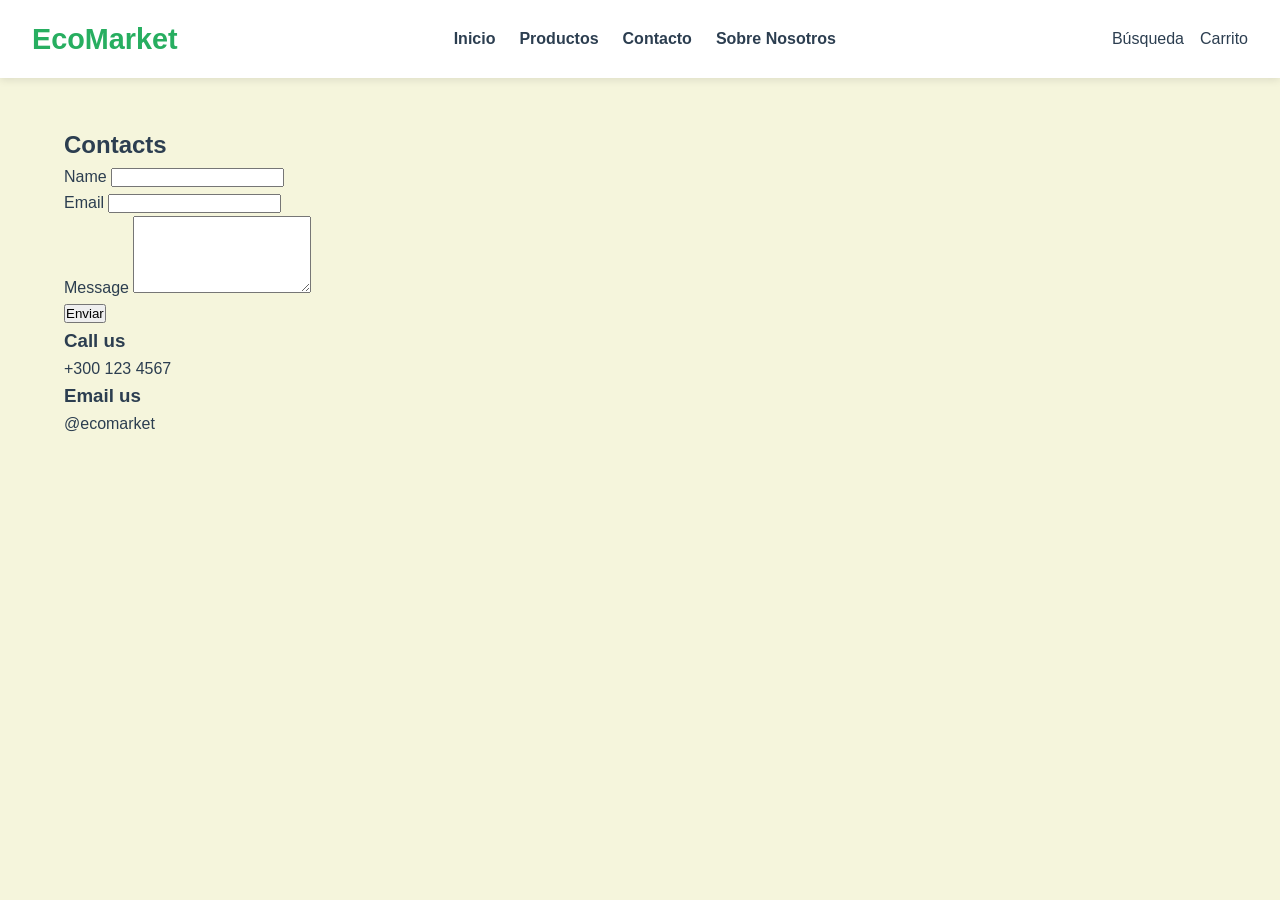
==== views/contacto.html @ be8aff86 "añadido html de contacto" ====
<!DOCTYPE html>
<html lang="es">
<head>
    <meta charset="UTF-8">
    <meta name="viewport" content="width=device-width, initial-scale=1.0">
    <title>EcoMarket - Contacto</title>
    <link rel="stylesheet" href="../Css/main.css">
    <link rel="stylesheet" href="../Css/layout.css">
    <link rel="stylesheet" href="../Css/components.css">
</head>
<body>
    <header class="site-header">
        <div class="logo">
            <h1>EcoMarket</h1>
        </div>
        <nav class="nav-menu">
            <ul>
                <li><a href="../index.html">Inicio</a></li>
                <li><a href="products.html">Productos</a></li>
                <li><a href="contacto.html">Contacto</a></li>
                <li><a href="sobre-nosotros.html">Sobre Nosotros</a></li>
            </ul>
        </nav>
        <div class="header-actions">
            <a href="#" class="search-btn">Búsqueda</a>
            <a href="#" class="cart-btn">Carrito</a>
        </div>
    </header>

    <main class="main-content contact-layout">
        <section class="contact-form-card">
            <h2>Contacts</h2>
            <form action="#" method="POST" class="contact-form">
                <div class="form-group">
                    <label for="name">Name</label>
                    <input type="text" id="name" name="name" class="form-input" required>
                </div>
                <div class="form-group">
                    <label for="email">Email</label>
                    <input type="email" id="email" name="email" class="form-input" required>
                </div>
                <div class="form-group">
                    <label for="message">Message</label>
                    <textarea id="message" name="message" rows="5" class="form-input form-textarea" required></textarea>
                </div>
                <button type="submit" class="btn-submit">Enviar</button>
            </form>
        </section>

        <aside class="contact-info-sidebar">
            <div class="info-card">
                <h3>Call us</h3>
                <p class="info-highlight">+300 123 4567</p>
            </div>
            <div class="info-card">
                <h3>Email us</h3>
                <p class="info-highlight">@ecomarket</p>
            </div>
        </aside>
    </main>
</body>
</html>
---- Css/main.css ----
/* main-Reset, variables, tipografía como se utilizara todo*/
:root {
  --primary-color: #2ecc71;
  --primary-dark: #27ae60;
  --bg-light: #f5f5dc;
  --text-color: #2c3e50;
  --text-muted: #7f8c8d;
  --white: #ffffff;
  --shadow-color: rgba(0, 0, 0, 0.1);
  

  --font-family: 'Segoe UI', Tahoma, Geneva, Verdana, sans-serif;
  --border-radius: 12px;
  --transition-fast: 0.3s ease;
}

* {
  margin: 0;
  padding: 0;
  box-sizing: border-box;
}

body {
  font-family: var(--font-family);
  background-color: var(--bg-light);
  color: var(--text-color);
  line-height: 1.6;
}

a {
  text-decoration: none;
  color: inherit;
}

ul {
  list-style: none;
}

img {
  max-width: 100%;
  height: auto;
  display: block;
}
---- Css/layout.css ----
/* layout-Header, Footer, Grid systems*/
/* main */
.site-header {
  background-color: var(--white);
  padding: 1rem 2rem;
  display: flex;
  justify-content: space-between;
  align-items: center;
  box-shadow: 0 2px 8px var(--shadow-color);
  position: sticky;
  top: 0;
  z-index: 100;
}

.logo h1 {
  color: var(--primary-dark);
  font-size: 1.8rem;
  font-weight: bold;
}

.nav-menu ul {
  display: flex;
  gap: 1.5rem;
}

.nav-menu a {
  font-weight: 600;
  color: var(--text-color);
  transition: color var(--transition-fast);
}

.nav-menu a.active,
.nav-menu a:hover {
  color: var(--primary-dark);
}

.header-actions {
  display: flex;
  gap: 1rem;
}




.hero-content h2 {
  font-size: 2.5rem;
  margin-bottom: 1rem;
}

.hero-content p {
  font-size: 1.2rem;
  margin-bottom: 2rem;
}


.main-content {
  max-width: 1200px;
  margin: 3rem auto;
  padding: 0 1.5rem;
}


.filters-sidebar {
  background-color: var(--white);
  padding: 1.5rem;
  border-radius: var(--border-radius);
  box-shadow: 0 4px 12px var(--shadow-color);
  height: fit-content;
}

.filter-group {
  margin-bottom: 1.5rem;
}

.filter-group h4 {
  margin-bottom: 0.5rem;
  color: var(--primary-dark);
}

.products-grid {
  display: grid;
  grid-template-columns: 1fr;
  gap: 1.5rem;
}

.pagination {
  display: flex;
  justify-content: center;
  gap: 0.5rem;
  margin-top: 3rem;
}

.page-link {
  padding: 0.5rem 1rem;
  background-color: var(--white);
  border: 1px solid #ddd;
  border-radius: 8px;
  color: var(--text-color);
  font-weight: 600;
}

.page-link.active,
.page-link:hover {
  background-color: var(--primary-color);
  color: var(--white);
  border-color: var(--primary-color);
}
.catalog-layout {
  display: grid;
  grid-template-columns: 260px 1fr; /* 260px para los filtros, el resto (1fr) para los productos */
  gap: 2rem;
  padding: 2rem;
  align-items: start;
  max-width: 1200px;
  margin: 0 auto;
}

@media (min-width: 1024px) {
  .catalog-layout {
    grid-template-columns: 250px 1fr;
  }

  .filters-sidebar {
    position: sticky;
    top: 5rem;
  }

  .products-grid {
    grid-template-columns: repeat(3, 1fr);
  }
}
.featured-products h3 {
  text-align: center;
  font-size: 2rem;
  margin-bottom: 2rem;
  color: var(--primary-dark);
}


.products-grid {
  display: grid;
  grid-template-columns: repeat(1, 1fr); /* 1 columna en móvil */
  gap: 2rem;
}

/*BASE PARA CELULARES (Se aplica por defecto a pantallas pequeñas) */
.products-grid {
  display: grid;
  grid-template-columns: 1fr; /* Una sola columna para que encaje perfecto en el celular */
  gap: 1.5rem;
}



/* 3. ESCRITORIO / COMPUTADOR (Se activa en pantallas mayores a 1024px) */
@media (min-width: 1024px) {
  .products-grid {
    grid-template-columns: repeat(3, 1fr); /* Se expande a 3 columnas */
  }
}

@media (min-width: 1024px) {
  .products-grid {
    grid-template-columns: repeat(3, 1fr); /* 3 columnas en escritorio */
  }
}


.site-footer {
  background-color: var(--text-color);
  color: var(--white);
  text-align: center;
  padding: 2rem 1rem;
  margin-top: 4rem;
}

.site-footer p {
  margin-bottom: 0.5rem;
  font-size: 0.9rem;
}
---- Css/components.css ----
/* components */
.product-card {
  background-color: var(--white);
  border-radius: var(--border-radius);
  padding: 1.5rem;
  text-align: center;
  box-shadow: 0 4px 12px var(--shadow-color);
  

  display: flex;
  flex-direction: column;
  justify-content: space-between;
  position: relative; 
  
  transition: transform var(--transition-fast), box-shadow var(--transition-fast);
}

.product-card img {
  border-radius: calc(var(--border-radius) - 4px);
  height: 180px;
  object-fit: cover;
  margin-bottom: 1rem;
}

.product-card h4 {
  font-size: 1.1rem;
  margin-bottom: 0.5rem;
  color: var(--text-color);
}

.product-price {
  font-weight: bold;
  color: var(--primary-dark);
  font-size: 1.1rem;
  margin-bottom: 1rem;
}


.btn-details {
  display: inline-block;
  background-color: transparent;
  color: var(--primary-dark);
  border: 2px solid var(--primary-dark);
  padding: 0.5rem 1.2rem;
  font-weight: 600;
  border-radius: 20px;
  transition: all var(--transition-fast);
}

.btn-details:hover {
  background-color: var(--primary-dark);
  color: var(--white);
}
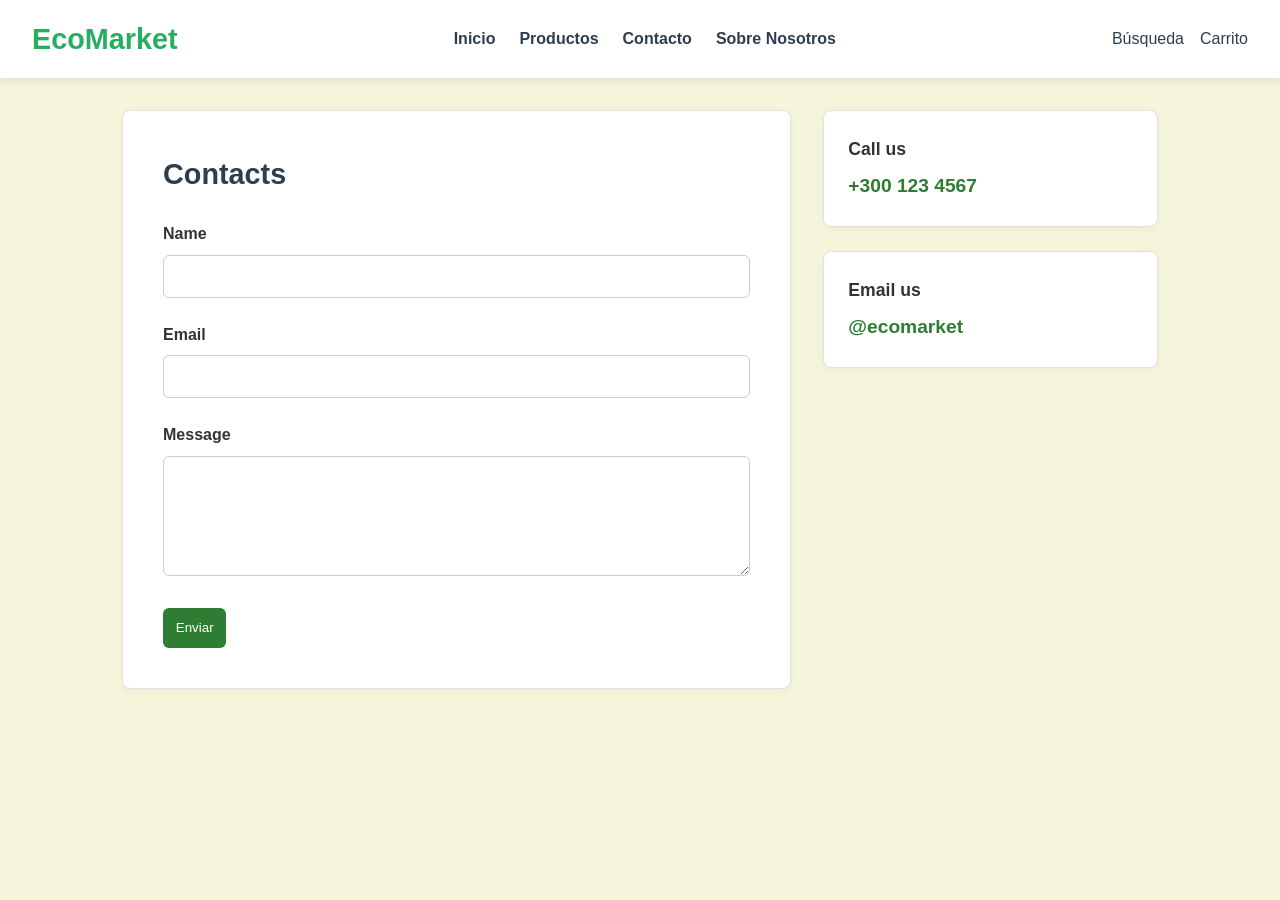
==== commit cabcabe3: "diseño de la pagina de contacto" ====
--- a/views/contacto.html
+++ b/views/contacto.html
@@ -7,6 +7,7 @@
     <link rel="stylesheet" href="../Css/main.css">
     <link rel="stylesheet" href="../Css/layout.css">
     <link rel="stylesheet" href="../Css/components.css">
+    <link rel="stylesheet" href="../Css/animations.css">
 </head>
 <body>
     <header class="site-header">
@@ -30,7 +31,7 @@
     <main class="main-content contact-layout">
         <section class="contact-form-card">
             <h2>Contacts</h2>
-            <form action="#" method="POST" class="contact-form">
+            <form class="contact-form">
                 <div class="form-group">
                     <label for="name">Name</label>
                     <input type="text" id="name" name="name" class="form-input" required>
--- a/Css/layout.css
+++ b/Css/layout.css
@@ -179,3 +179,26 @@
   font-size: 0.9rem;
 }
 
+/* Layout */
+.contact-layout {
+  display: grid;
+  grid-template-columns: 2fr 1fr;
+  gap: 2rem;
+  padding: 2rem;
+  max-width: 1100px;
+  margin: 0 auto;
+  align-items: start;
+}
+
+.contact-info-sidebar {
+  display: flex;
+  flex-direction: column;
+  gap: 1.5rem;
+}
+
+
+@media (max-width: 768px) {
+  .contact-layout {
+    grid-template-columns: 1fr;
+  }
+}
--- a/Css/components.css
+++ b/Css/components.css
@@ -50,4 +50,78 @@
 .btn-details:hover {
   background-color: var(--primary-dark);
   color: var(--white);
+}
+/* contacto*/
+/* Tarjeta principal */
+.contact-form-card {
+  background-color: #ffffff;
+  padding: 2.5rem;
+  border: 1px solid #e0e0e0;
+  border-radius: 8px;
+  box-shadow: 0 2px 8px rgba(0, 0, 0, 0.04);
+}
+
+.contact-form-card h2 {
+  font-size: 1.8rem;
+  margin-bottom: 1.5rem;
+  color: #2c3e50;
+}
+
+.form-group {
+  margin-bottom: 1.5rem;
+}
+
+.form-group label {
+  display: block;
+  margin-bottom: 0.5rem;
+  font-weight: 600;
+  color: #333333;
+}
+
+.form-input {
+  width: 100%;
+  padding: 0.75rem;
+  border: 1px solid #cccccc;
+  border-radius: 6px;
+  font-size: 0.95rem;
+  box-sizing: border-box;
+}
+
+.form-input:focus {
+  outline: none;
+  border-color: #2e7d32;
+  box-shadow: 0 0 0 3px rgba(46, 125, 50, 0.15);
+}
+
+.form-textarea {
+  resize: vertical;
+  min-height: 120px;
+}
+.btn-submit {
+  background-color: #2e7d32;
+  color: #ffffff;
+  padding: 0.8rem;
+  border-radius: 6px;
+  border: none;
+}
+
+.info-card {
+  background-color: #ffffff;
+  padding: 1.5rem;
+  border: 1px solid #e0e0e0;
+  border-radius: 8px;
+  box-shadow: 0 2px 8px rgba(0, 0, 0, 0.04);
+}
+
+.info-card h3 {
+  font-size: 1.1rem;
+  color: #333333;
+  margin-bottom: 0.5rem;
+}
+
+.info-highlight {
+  font-size: 1.2rem;
+  font-weight: bold;
+  color: #2e7d32;
+  margin: 0;
 }
--- a/Css/animations.css
+++ b/Css/animations.css
@@ -0,0 +1,9 @@
+/* animaciones contacto*/
+.btn-submit {
+  transition: background-color 0.3s ease, transform 0.2s ease;
+}
+
+.btn-submit:hover {
+  background-color: #1b5e20;
+  transform: translateY(-2px);
+}
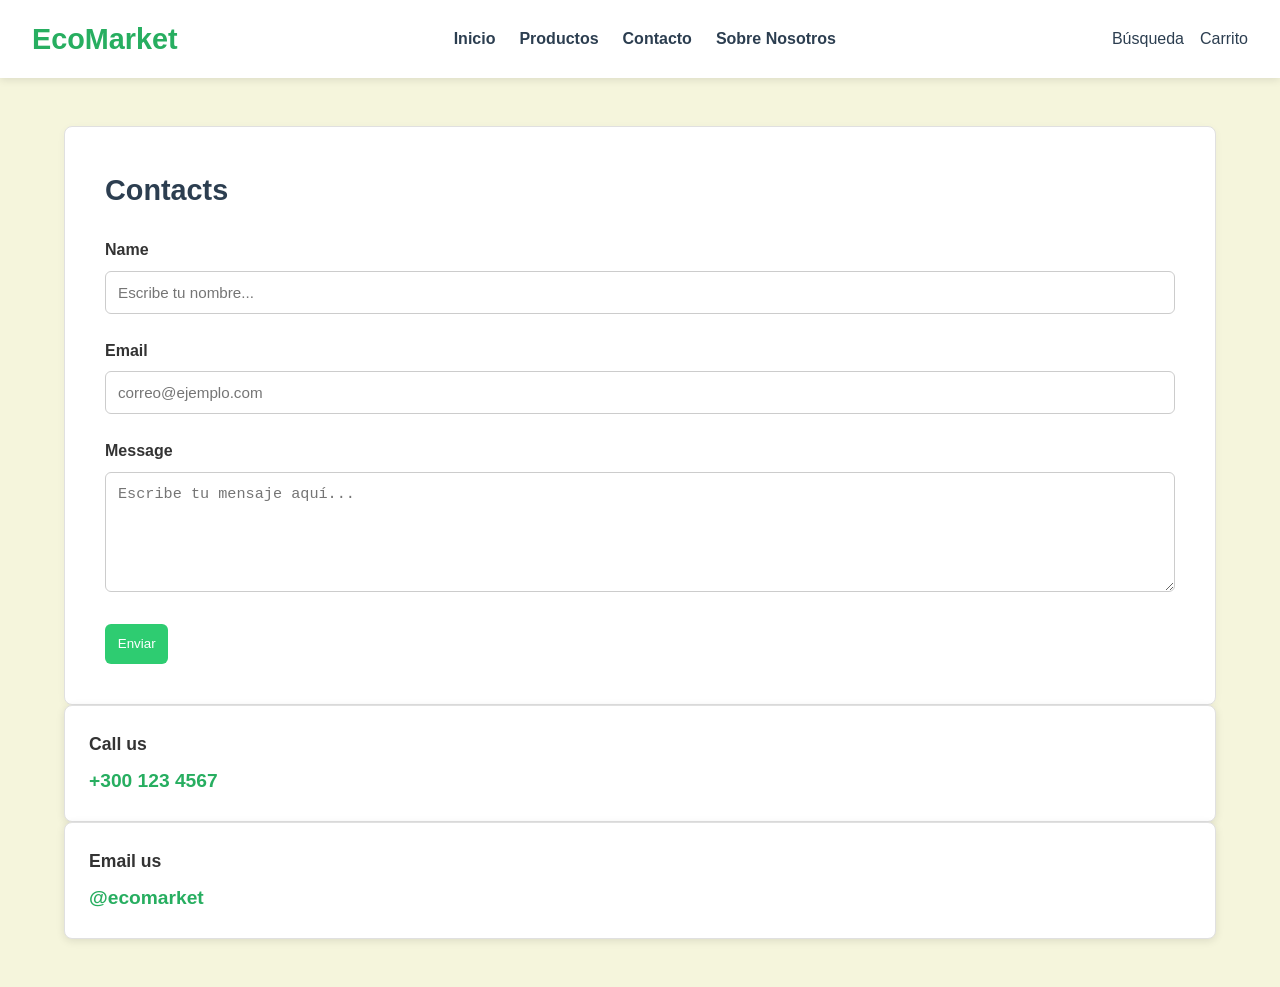
==== commit ccd06170: "animaciones y bordes de la casillas de la pagina contacto" ====
--- a/views/contacto.html
+++ b/views/contacto.html
@@ -34,15 +34,15 @@
             <form class="contact-form">
                 <div class="form-group">
                     <label for="name">Name</label>
-                    <input type="text" id="name" name="name" class="form-input" required>
+                    <input type="text" id="name" name="name" class="form-input" placeholder="Escribe tu nombre..." required>
                 </div>
                 <div class="form-group">
                     <label for="email">Email</label>
-                    <input type="email" id="email" name="email" class="form-input" required>
+                    <input type="email" id="email" name="email" class="form-input" placeholder="correo@ejemplo.com" required>
                 </div>
                 <div class="form-group">
                     <label for="message">Message</label>
-                    <textarea id="message" name="message" rows="5" class="form-input form-textarea" required></textarea>
+                    <textarea id="message" name="message" rows="5" class="form-input form-textarea" placeholder="Escribe tu mensaje aquí..." required></textarea>
                 </div>
                 <button type="submit" class="btn-submit">Enviar</button>
             </form>
--- a/Css/main.css
+++ b/Css/main.css
@@ -40,4 +40,4 @@
   max-width: 100%;
   height: auto;
   display: block;
-}+}
--- a/Css/layout.css
+++ b/Css/layout.css
@@ -179,26 +179,80 @@
   font-size: 0.9rem;
 }
 
-/* Layout */
-.contact-layout {
-  display: grid;
-  grid-template-columns: 2fr 1fr;
-  gap: 2rem;
-  padding: 2rem;
+/* Layout Sobre Nosotros */
+.about-layout {
   max-width: 1100px;
   margin: 0 auto;
-  align-items: start;
-}
-
-.contact-info-sidebar {
+  padding: 2rem;
   display: flex;
   flex-direction: column;
-  gap: 1.5rem;
-}
-
+  gap: 2rem;
+}
+
+.about-block {
+  display: grid;
+  gap: 2rem;
+  align-items: center;
+}
+
+.about-block.left-image {
+  grid-template-columns: 250px 1fr;
+}
+
+.about-block.right-image {
+  grid-template-columns: 1fr 250px;
+}
 
 @media (max-width: 768px) {
-  .contact-layout {
+  .about-block.left-image,
+  .about-block.right-image {
     grid-template-columns: 1fr;
   }
+
+  .about-block.right-image .about-image-placeholder {
+    grid-row: 1;
+  }
+}
+.story-image {
+  flex: 1;
+  background-color: #f4f6f8;
+  height: 250px;
+  border-radius: 6px;
+  display: flex;
+  align-items: center;
+  justify-content: center;
+  color: #888888;
+  border: 1px dashed #cccccc;
+  font-weight: 500;
+}
+.testimonial-carousel {
+  display: flex;
+  gap: 1.5rem;
+  overflow-x: auto;
+  padding-bottom: 1rem;
+  padding: 10px 5px 15px 5px;
+  scroll-snap-type: x mandatory;
+  scrollbar-width: thin;
+}
+
+.testimonial-card {
+  flex: 0 0 320px;
+  scroll-snap-align: start;
+  background-color: #ffffff;
+  padding: 2rem;
+  border-radius: 8px;
+  border: 1px solid #e0e0e0;
+  display: flex;
+  flex-direction: column;
+  align-items: center;
+  text-align: center;
+}
+@media (max-width: 768px) {
+  .story-section {
+    flex-direction: column;
+  }
+  .story-image {
+    width: 100%;
+    height: 180px;
+  }
 }
--- a/Css/components.css
+++ b/Css/components.css
@@ -98,19 +98,19 @@
   min-height: 120px;
 }
 .btn-submit {
-  background-color: #2e7d32;
-  color: #ffffff;
+  background-color: var(--primary-color);
+  color: var(--white);
   padding: 0.8rem;
   border-radius: 6px;
   border: none;
 }
 
 .info-card {
-  background-color: #ffffff;
+  background-color: var(--white);
   padding: 1.5rem;
   border: 1px solid #e0e0e0;
   border-radius: 8px;
-  box-shadow: 0 2px 8px rgba(0, 0, 0, 0.04);
+  box-shadow: 0 2px 8px var(--shadow-color);
 }
 
 .info-card h3 {
@@ -122,6 +122,8 @@
 .info-highlight {
   font-size: 1.2rem;
   font-weight: bold;
-  color: #2e7d32;
+  color: var(--primary-dark);
   margin: 0;
-}+}
+
+
--- a/Css/animations.css
+++ b/Css/animations.css
@@ -4,6 +4,18 @@
 }
 
 .btn-submit:hover {
-  background-color: #1b5e20;
+  background-color: var(--primarly-dark);
   transform: translateY(-2px);
+}
+
+.form-input:not(:placeholder-shown),
+.form-textarea:not(:placeholder-shown) {
+  border-color: #d32f2f; /* Rojo */
+  box-shadow: 0 0 0 3px rgba(211, 47, 47, 0.1); /* Sutil brillo rojo opcional */
+}
+
+.form-input:focus:valid {
+  outline: none;
+  border-color: var(--primary-color);
+  box-shadow: 0 0 0 3px rgba(46, 125, 50, 0.15);
 }
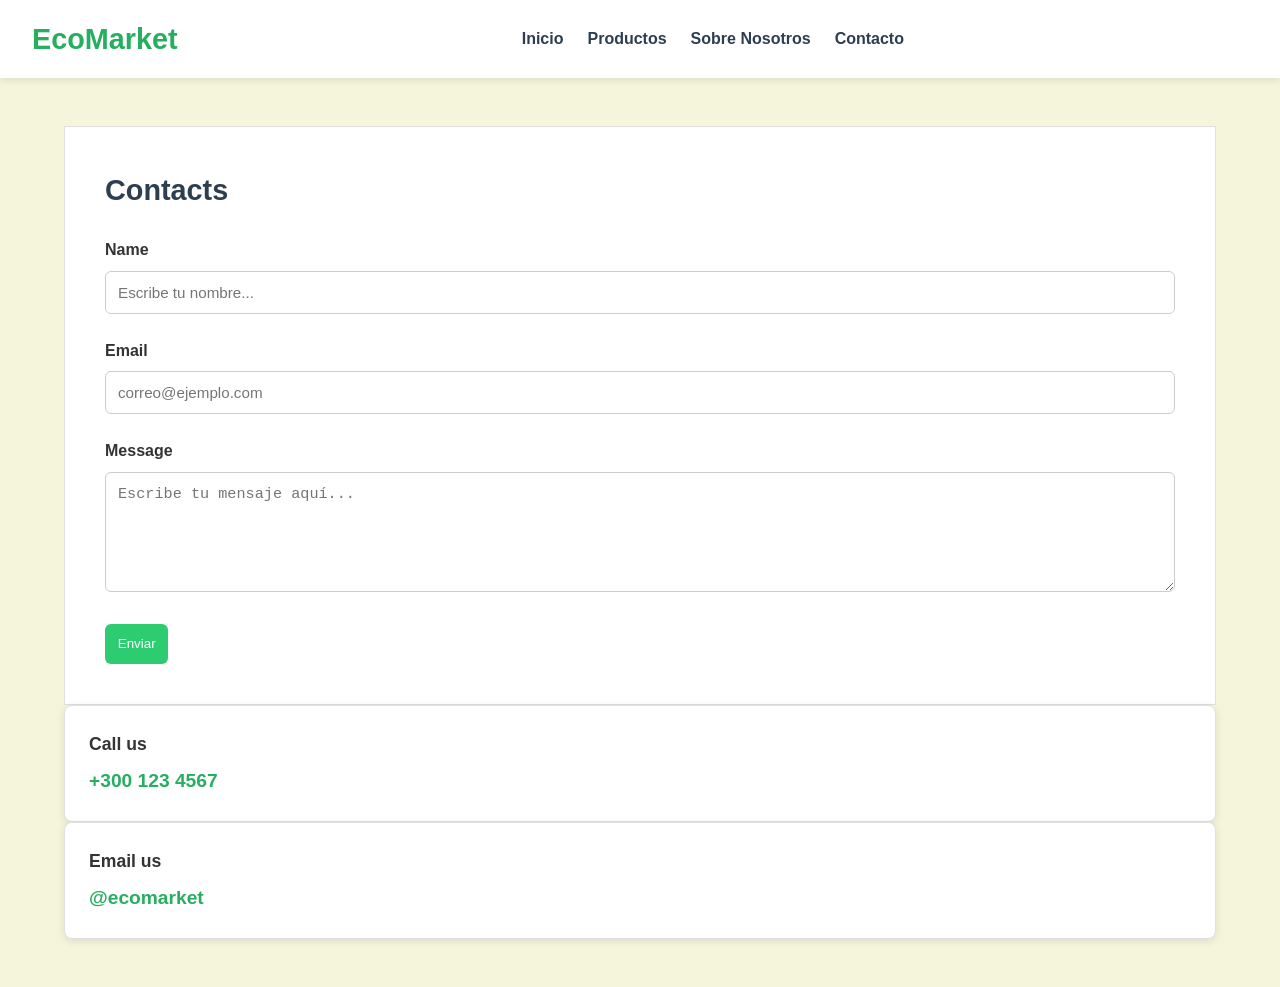
==== commit 0dc3e6e1: "añadido la información de la pagina sobre nosotros más el banner y animaciones" ====
--- a/views/contacto.html
+++ b/views/contacto.html
@@ -18,14 +18,12 @@
             <ul>
                 <li><a href="../index.html">Inicio</a></li>
                 <li><a href="products.html">Productos</a></li>
+                <li><a href="sobre-nosotros.html">Sobre Nosotros</a></li>
                 <li><a href="contacto.html">Contacto</a></li>
-                <li><a href="sobre-nosotros.html">Sobre Nosotros</a></li>
+
             </ul>
         </nav>
-        <div class="header-actions">
-            <a href="#" class="search-btn">Búsqueda</a>
-            <a href="#" class="cart-btn">Carrito</a>
-        </div>
+        <div class="header-actions"></div>
     </header>
 
     <main class="main-content contact-layout">
--- a/Css/main.css
+++ b/Css/main.css
@@ -7,6 +7,7 @@
   --text-muted: #7f8c8d;
   --white: #ffffff;
   --shadow-color: rgba(0, 0, 0, 0.1);
+  
   
 
   --font-family: 'Segoe UI', Tahoma, Geneva, Verdana, sans-serif;
--- a/Css/layout.css
+++ b/Css/layout.css
@@ -29,11 +29,6 @@
   transition: color var(--transition-fast);
 }
 
-.nav-menu a.active,
-.nav-menu a:hover {
-  color: var(--primary-dark);
-}
-
 .header-actions {
   display: flex;
   gap: 1rem;
@@ -42,16 +37,65 @@
 
 
 
-.hero-content h2 {
-  font-size: 2.5rem;
+.hero-banner {
+  background-image: url('../img/hero/hero.jpg'); 
+  background-size: cover; 
+  background-position: center; 
+  background-repeat: no-repeat; 
+  min-height: 600px; 
+  display: flex;
+  justify-content: center; 
+  padding: 3rem;
+  border-radius: var(--border-radius, 8px);
+  margin-bottom: 2rem; 
+}
+
+.product-card {
+  background-color: var(--white);
+  border-radius: 8px;
+  overflow: hidden; 
+  box-shadow: 0 2px 8px rgba(0, 0, 0, 0.06);
+  display: flex;
+  flex-direction: column;
+  height: 100%;
+}
+
+.product-card img {
+  width: 100%;
+  height: 220px; 
+  object-fit: contain; 
+  padding: 1rem;
+  background-color:var(--white)
+}
+
+.product-card-body,
+.product-card-content {
+  padding: 1.2rem;
+  display: flex;
+  flex-direction: column;
+  flex-grow: 1; 
+}
+
+.product-card h4,
+.product-card h3 {
+  font-size: 1.1rem;
+  font-weight: 700;
+  color: #2c3e50;
+  margin-bottom: 0.5rem;
+}
+
+.product-card p {
+  font-size: 0.9rem;
+  color: #555555;
   margin-bottom: 1rem;
-}
-
-.hero-content p {
-  font-size: 1.2rem;
-  margin-bottom: 2rem;
-}
-
+  flex-grow: 1; 
+}
+
+.product-card a {
+  color: var(--text-color);
+  font-weight: 600;
+  text-decoration: none;
+}
 
 .main-content {
   max-width: 1200px;
@@ -129,19 +173,15 @@
     grid-template-columns: repeat(3, 1fr);
   }
 }
-.featured-products h3 {
-  text-align: center;
-  font-size: 2rem;
-  margin-bottom: 2rem;
-  color: var(--primary-dark);
-}
-
-
+
+.featured-products-grid,
 .products-grid {
   display: grid;
-  grid-template-columns: repeat(1, 1fr); /* 1 columna en móvil */
-  gap: 2rem;
-}
+  grid-template-columns: repeat(auto-fit, minmax(250px, 1fr));
+  gap: 2rem;
+  padding: 1rem 0;
+}
+
 
 /*BASE PARA CELULARES (Se aplica por defecto a pantallas pequeñas) */
 .products-grid {
--- a/Css/components.css
+++ b/Css/components.css
@@ -47,19 +47,91 @@
   transition: all var(--transition-fast);
 }
 
-.btn-details:hover {
+
+
+/* Ocultar los inputs de radio técnicos */
+.hidden-radio {
+  display: none;
+}
+
+
+.filter-label {
+  display: block;
+  padding: 0.6rem 1rem;
+  margin-bottom: 0.4rem;
+  background-color: #f4f6f8;
+  border-radius: 4px;
+  cursor: pointer;
+  font-weight: 500;
+}
+
+.filter-label:hover {
+  background-color: #e0e0e0;
+}
+
+#cat-todos:checked ~ .filters-sidebar label[for="cat-todos"],
+#cat-cuidado:checked ~ .filters-sidebar label[for="cat-cuidado"],
+#cat-hogar:checked ~ .filters-sidebar label[for="cat-hogar"], 
+#cat-alimento:checked ~ .filters-sidebar label[for="cat-alimento"], 
+#cat-moda:checked ~ .filters-sidebar label[for="cat-moda"] {
   background-color: var(--primary-dark);
   color: var(--white);
-}
+  font-weight: 600;
+}
+
+#cat-cuidado:checked ~ .catalog-section .products-grid .product-card:not(.item-cuidado) {
+  display: none;
+}
+
+#cat-hogar:checked ~ .catalog-section .products-grid .product-card:not(.item-hogar) {
+  display: none;
+}
+
+#cat-alimento:checked ~ .catalog-section .products-grid .product-card:not(.item-alimento) {
+  display: none;
+}
+
+#cat-moda:checked ~ .catalog-section .products-grid .product-card:not(.item-moda) {
+  display: none;
+}
+
 /* contacto*/
 /* Tarjeta principal */
 .contact-form-card {
   background-color: #ffffff;
   padding: 2.5rem;
   border: 1px solid #e0e0e0;
-  border-radius: 8px;
-  box-shadow: 0 2px 8px rgba(0, 0, 0, 0.04);
-}
+}
+
+/* components sobre nosostros*/
+.hero-banner {
+  background-image: url('../img/hero/hero-sobre-nosotros.jpg'); 
+  background-size: cover; 
+  background-position: center; 
+  background-repeat: no-repeat; 
+  
+
+  min-height: 600px; 
+
+  display: flex;
+  justify-content: center; 
+  align-items: center; 
+  padding: 3rem;
+  border-radius: var(--border-radius, 8px);
+  margin-bottom: 2rem; 
+}
+
+.hero-content,.hero-content h3 {
+
+  text-align: center;
+  max-width: 600px; 
+  color: var(--text-color); 
+  font-size: 3.5rem; 
+  margin-bottom: 5.5rem; 
+  font-weight: 700;
+}
+
+
 
 .contact-form-card h2 {
   font-size: 1.8rem;
@@ -123,7 +195,37 @@
   font-size: 1.2rem;
   font-weight: bold;
   color: var(--primary-dark);
+}
+.about-hero-card h2 {
+  font-size: 2.2rem;
+  color: #2c3e50;
+  margin-bottom: 0.5rem;
+}
+
+.about-tagline {
+  font-size: 1.1rem;
+  color: #666666;
   margin: 0;
 }
 
 
+.about-block {
+  background-color: #ffffff;
+  padding: 2rem;
+  border: 5px solid #e0e0e0;
+  border-radius: 8px;
+  box-shadow: 0 2px 8px rgba(0, 0, 0, 0.04);
+}
+
+
+
+.about-text-content p {
+  line-height: 1.6;
+  color: #444444;
+  margin-bottom: 1rem;
+  font-size: 0.95rem;
+}
+
+.about-text-content p:last-child {
+  margin-bottom: 0;
+}
--- a/Css/animations.css
+++ b/Css/animations.css
@@ -1,6 +1,18 @@
+.btn-details:hover {
+  background-color: var(--primary-dark);
+  color: var(--white);
+}
+.filter-label {
+    transition: background-color 0.2s ease, color 0.2s ease;
+}
 /* animaciones contacto*/
 .btn-submit {
   transition: background-color 0.3s ease, transform 0.2s ease;
+}
+
+.nav-menu a.active,
+.nav-menu a:hover {
+  color: var(--primary-dark);
 }
 
 .btn-submit:hover {
@@ -11,11 +23,23 @@
 .form-input:not(:placeholder-shown),
 .form-textarea:not(:placeholder-shown) {
   border-color: #d32f2f; /* Rojo */
-  box-shadow: 0 0 0 3px rgba(211, 47, 47, 0.1); /* Sutil brillo rojo opcional */
+  box-shadow: 0 0 0 3px rgba(211, 47, 47, 0.1); 
 }
 
 .form-input:focus:valid {
   outline: none;
   border-color: var(--primary-color);
   box-shadow: 0 0 0 3px rgba(46, 125, 50, 0.15);
+}
+.principle-card,
+.testimonial-card,
+.story-section {
+  transition: transform 0.3s ease, box-shadow 0.3s ease;
+}
+
+.principle-card:hover,
+.testimonial-card:hover,
+.story-section:hover {
+  transform: translateY(-5px);
+  box-shadow: 0 8px 20px rgba(0, 0, 0, 0.08);
 }
